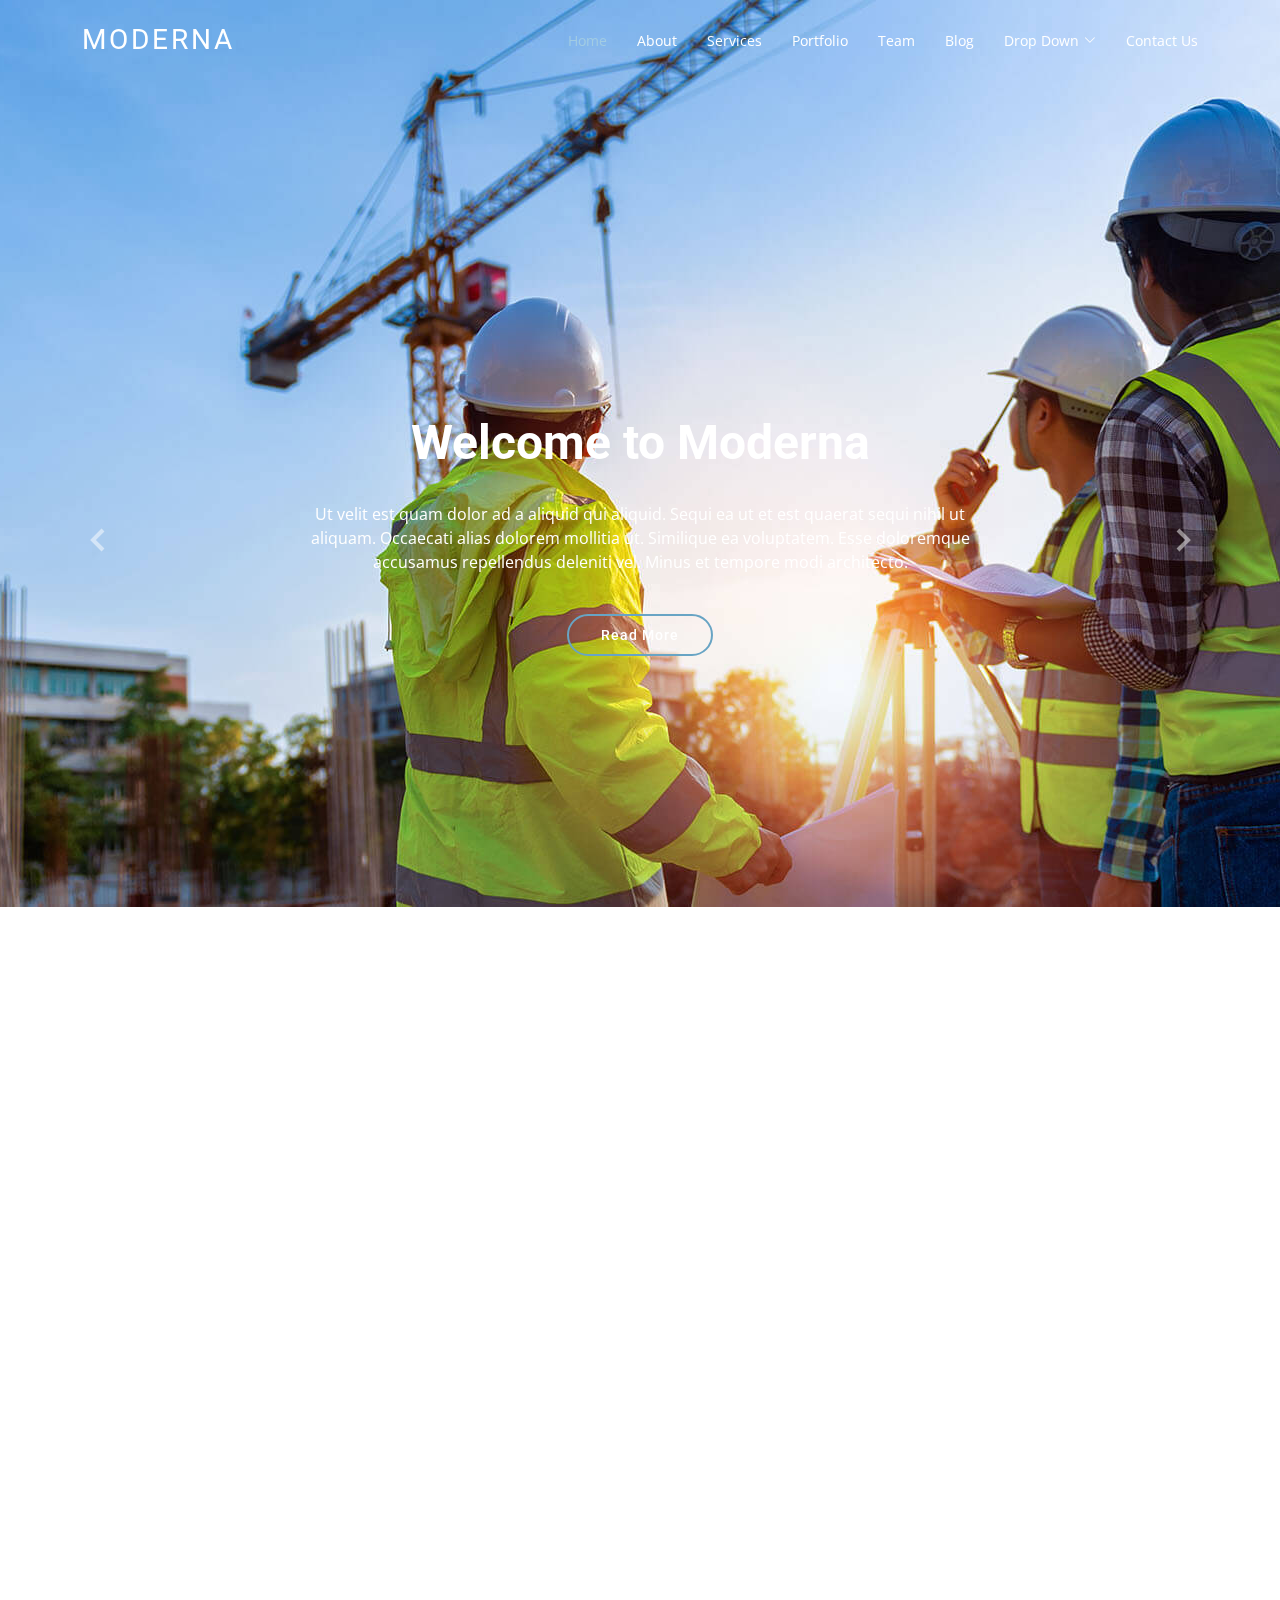
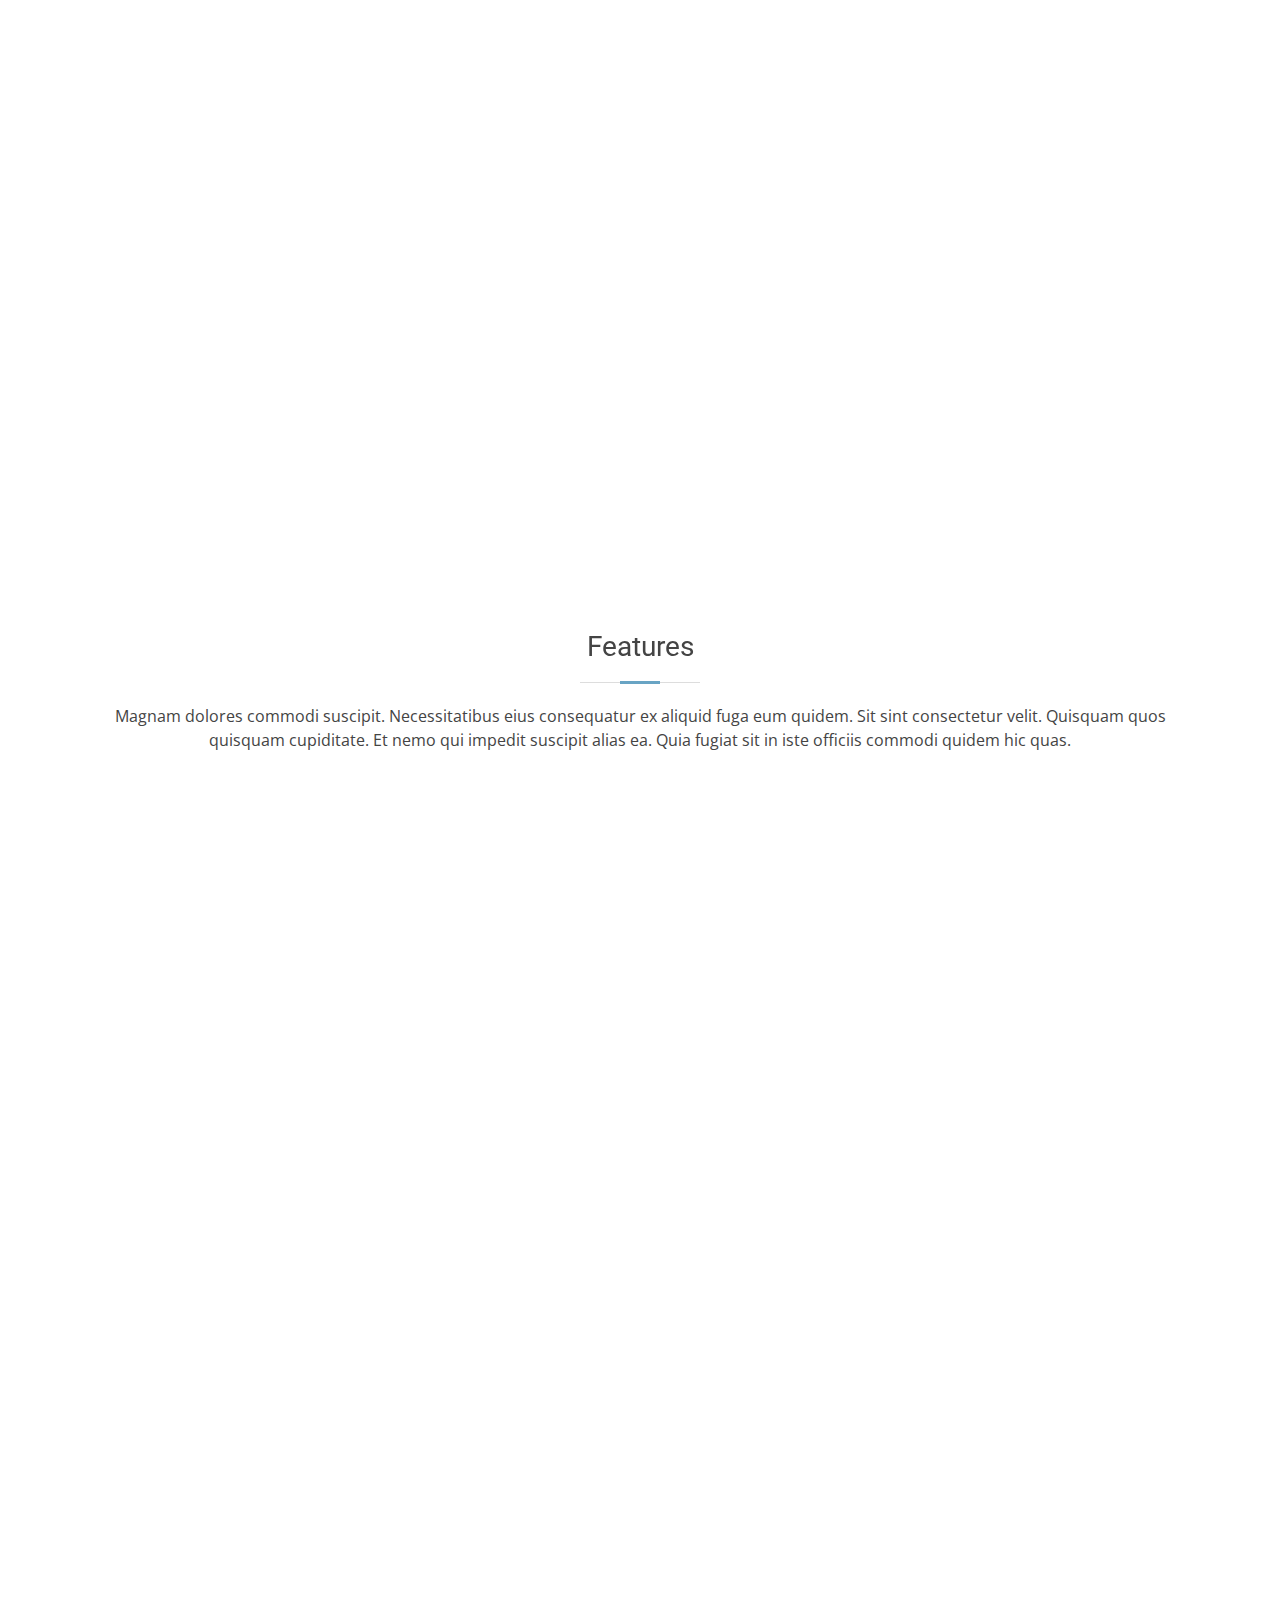
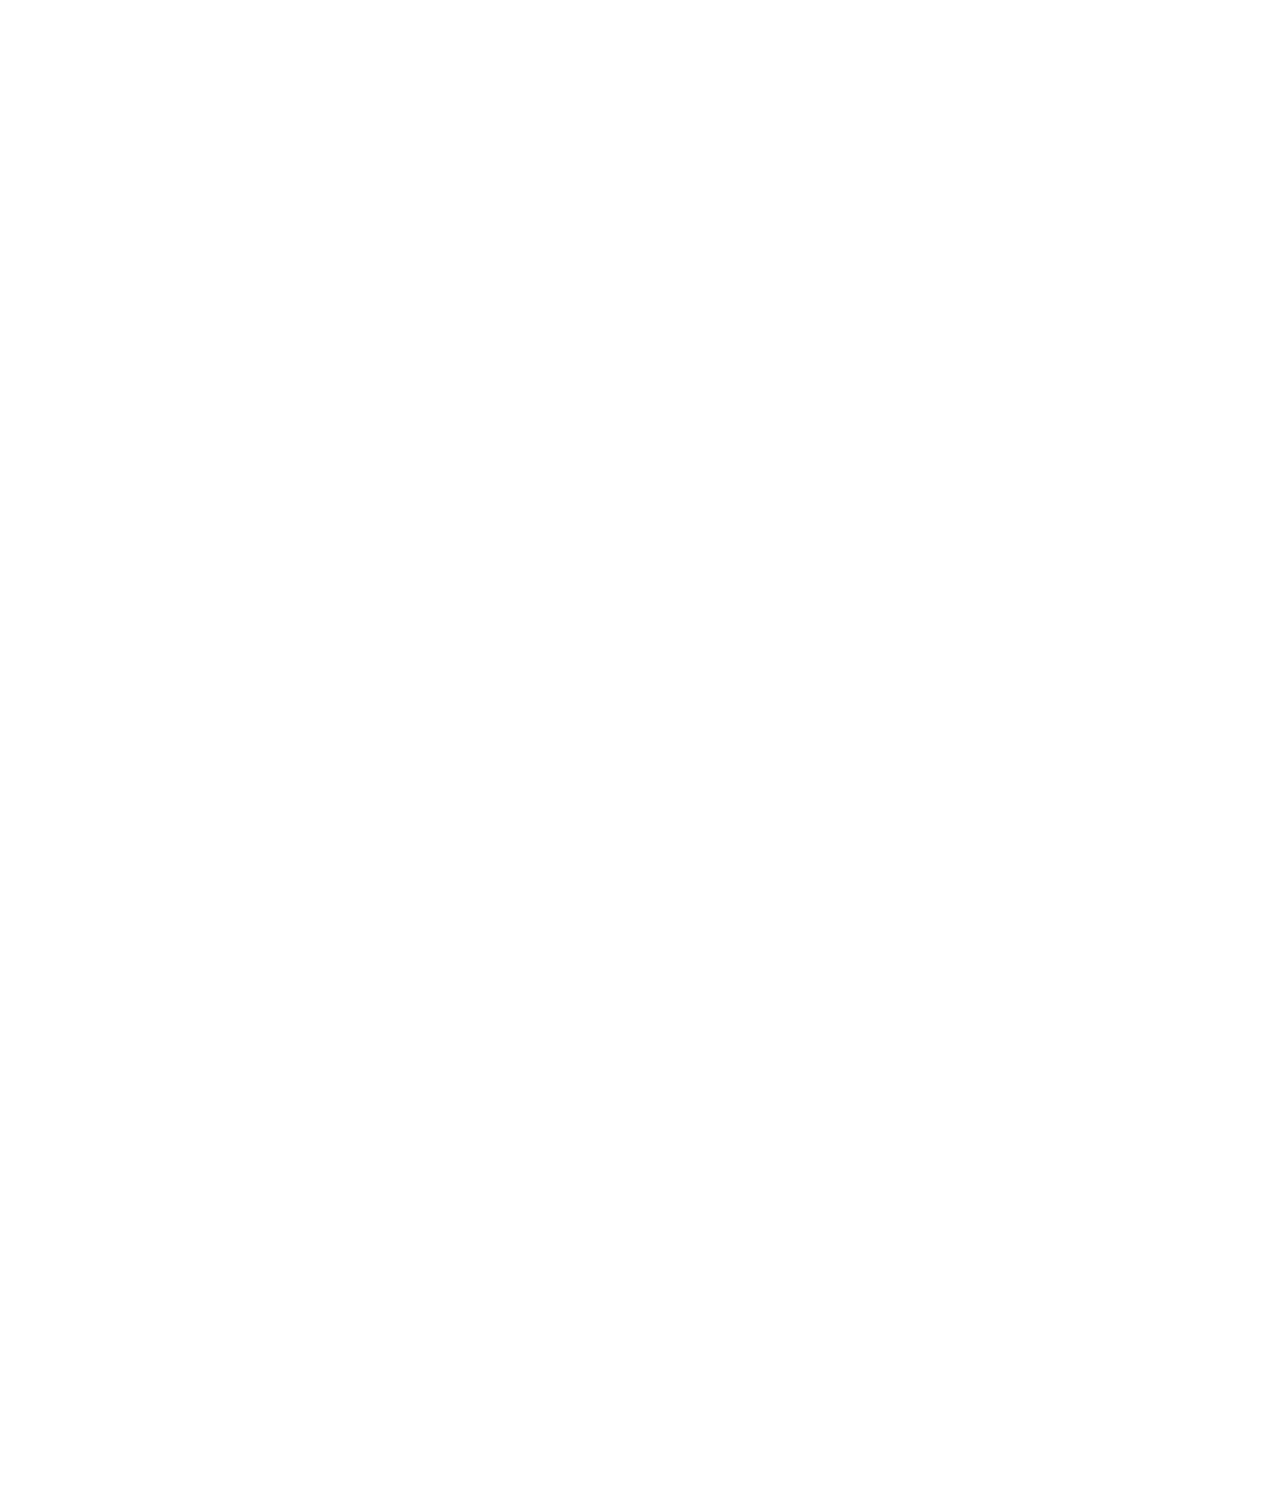
==== index.html @ b8687c57 "init setup" ====
<!DOCTYPE html>
<html lang="en">

<head>
  <meta charset="utf-8">
  <meta content="width=device-width, initial-scale=1.0" name="viewport">

  <title>Moderna Bootstrap Template - Index</title>
  <meta content="" name="description">
  <meta content="" name="keywords">

  <!-- Favicons -->
  <link href="assets/img/favicon.png" rel="icon">
  <link href="assets/img/apple-touch-icon.png" rel="apple-touch-icon">

  <!-- Google Fonts -->
  <link href="https://fonts.googleapis.com/css?family=Open+Sans:300,300i,400,400i,600,600i,700,700i|Roboto:300,300i,400,400i,500,500i,700,700i&display=swap" rel="stylesheet">

  <!-- Vendor CSS Files -->
  <link href="assets/vendor/animate.css/animate.min.css" rel="stylesheet">
  <link href="assets/vendor/aos/aos.css" rel="stylesheet">
  <link href="assets/vendor/bootstrap/css/bootstrap.min.css" rel="stylesheet">
  <link href="assets/vendor/bootstrap-icons/bootstrap-icons.css" rel="stylesheet">
  <link href="assets/vendor/boxicons/css/boxicons.min.css" rel="stylesheet">
  <link href="assets/vendor/glightbox/css/glightbox.min.css" rel="stylesheet">
  <link href="assets/vendor/swiper/swiper-bundle.min.css" rel="stylesheet">

  <!-- Template Main CSS File -->
  <link href="assets/css/style.css" rel="stylesheet">

  <!-- =======================================================
  * Template Name: Moderna
  * Updated: Jan 29 2024 with Bootstrap v5.3.2
  * Template URL: https://bootstrapmade.com/free-bootstrap-template-corporate-moderna/
  * Author: BootstrapMade.com
  * License: https://bootstrapmade.com/license/
  ======================================================== -->
</head>

<body>

  <!-- ======= Header ======= -->
  <header id="header" class="fixed-top d-flex align-items-center header-transparent">
    <div class="container d-flex justify-content-between align-items-center">

      <div class="logo">
        <h1 class="text-light"><a href="index.html"><span>Moderna</span></a></h1>
        <!-- Uncomment below if you prefer to use an image logo -->
        <!-- <a href="index.html"><img src="assets/img/logo.png" alt="" class="img-fluid"></a>-->
      </div>

      <nav id="navbar" class="navbar">
        <ul>
          <li><a class="active " href="index.html">Home</a></li>
          <li><a href="about.html">About</a></li>
          <li><a href="services.html">Services</a></li>
          <li><a href="portfolio.html">Portfolio</a></li>
          <li><a href="team.html">Team</a></li>
          <li><a href="blog.html">Blog</a></li>
          <li class="dropdown"><a href="#"><span>Drop Down</span> <i class="bi bi-chevron-down"></i></a>
            <ul>
              <li><a href="#">Drop Down 1</a></li>
              <li class="dropdown"><a href="#"><span>Deep Drop Down</span> <i class="bi bi-chevron-right"></i></a>
                <ul>
                  <li><a href="#">Deep Drop Down 1</a></li>
                  <li><a href="#">Deep Drop Down 2</a></li>
                  <li><a href="#">Deep Drop Down 3</a></li>
                  <li><a href="#">Deep Drop Down 4</a></li>
                  <li><a href="#">Deep Drop Down 5</a></li>
                </ul>
              </li>
              <li><a href="#">Drop Down 2</a></li>
              <li><a href="#">Drop Down 3</a></li>
              <li><a href="#">Drop Down 4</a></li>
            </ul>
          </li>
          <li><a href="contact.html">Contact Us</a></li>
        </ul>
        <i class="bi bi-list mobile-nav-toggle"></i>
      </nav><!-- .navbar -->

    </div>
  </header><!-- End Header -->

  <!-- ======= Hero Section ======= -->
  <section id="hero" class="d-flex justify-cntent-center align-items-center">
    <div id="heroCarousel" class="container carousel carousel-fade" data-bs-ride="carousel" data-bs-interval="5000">

      <!-- Slide 1 -->
      <div class="carousel-item active">
        <div class="carousel-container">
          <h2 class="animate__animated animate__fadeInDown">Welcome to <span>Moderna</span></h2>
          <p class="animate__animated animate__fadeInUp">Ut velit est quam dolor ad a aliquid qui aliquid. Sequi ea ut et est quaerat sequi nihil ut aliquam. Occaecati alias dolorem mollitia ut. Similique ea voluptatem. Esse doloremque accusamus repellendus deleniti vel. Minus et tempore modi architecto.</p>
          <a href="" class="btn-get-started animate__animated animate__fadeInUp">Read More</a>
        </div>
      </div>

      <!-- Slide 2 -->
      <div class="carousel-item">
        <div class="carousel-container">
          <h2 class="animate__animated animate__fadeInDown">Lorem Ipsum Dolor</h2>
          <p class="animate__animated animate__fadeInUp">Ut velit est quam dolor ad a aliquid qui aliquid. Sequi ea ut et est quaerat sequi nihil ut aliquam. Occaecati alias dolorem mollitia ut. Similique ea voluptatem. Esse doloremque accusamus repellendus deleniti vel. Minus et tempore modi architecto.</p>
          <a href="" class="btn-get-started animate__animated animate__fadeInUp">Read More</a>
        </div>
      </div>

      <!-- Slide 3 -->
      <div class="carousel-item">
        <div class="carousel-container">
          <h2 class="animate__animated animate__fadeInDown">Sequi ea ut et est quaerat</h2>
          <p class="animate__animated animate__fadeInUp">Ut velit est quam dolor ad a aliquid qui aliquid. Sequi ea ut et est quaerat sequi nihil ut aliquam. Occaecati alias dolorem mollitia ut. Similique ea voluptatem. Esse doloremque accusamus repellendus deleniti vel. Minus et tempore modi architecto.</p>
          <a href="" class="btn-get-started animate__animated animate__fadeInUp">Read More</a>
        </div>
      </div>

      <a class="carousel-control-prev" href="#heroCarousel" role="button" data-bs-slide="prev">
        <span class="carousel-control-prev-icon bx bx-chevron-left" aria-hidden="true"></span>
      </a>

      <a class="carousel-control-next" href="#heroCarousel" role="button" data-bs-slide="next">
        <span class="carousel-control-next-icon bx bx-chevron-right" aria-hidden="true"></span>
      </a>

    </div>
  </section><!-- End Hero -->

  <main id="main">

    <!-- ======= Services Section ======= -->
    <section class="services">
      <div class="container">

        <div class="row">
          <div class="col-md-6 col-lg-3 d-flex align-items-stretch" data-aos="fade-up">
            <div class="icon-box icon-box-pink">
              <div class="icon"><i class="bx bxl-dribbble"></i></div>
              <h4 class="title"><a href="">Lorem Ipsum</a></h4>
              <p class="description">Voluptatum deleniti atque corrupti quos dolores et quas molestias excepturi sint occaecati cupiditate non provident</p>
            </div>
          </div>

          <div class="col-md-6 col-lg-3 d-flex align-items-stretch" data-aos="fade-up" data-aos-delay="100">
            <div class="icon-box icon-box-cyan">
              <div class="icon"><i class="bx bx-file"></i></div>
              <h4 class="title"><a href="">Sed ut perspiciatis</a></h4>
              <p class="description">Duis aute irure dolor in reprehenderit in voluptate velit esse cillum dolore eu fugiat nulla pariatur</p>
            </div>
          </div>

          <div class="col-md-6 col-lg-3 d-flex align-items-stretch" data-aos="fade-up" data-aos-delay="200">
            <div class="icon-box icon-box-green">
              <div class="icon"><i class="bx bx-tachometer"></i></div>
              <h4 class="title"><a href="">Magni Dolores</a></h4>
              <p class="description">Excepteur sint occaecat cupidatat non proident, sunt in culpa qui officia deserunt mollit anim id est laborum</p>
            </div>
          </div>

          <div class="col-md-6 col-lg-3 d-flex align-items-stretch" data-aos="fade-up" data-aos-delay="200">
            <div class="icon-box icon-box-blue">
              <div class="icon"><i class="bx bx-world"></i></div>
              <h4 class="title"><a href="">Nemo Enim</a></h4>
              <p class="description">At vero eos et accusamus et iusto odio dignissimos ducimus qui blanditiis praesentium voluptatum deleniti atque</p>
            </div>
          </div>

        </div>

      </div>
    </section><!-- End Services Section -->

    <!-- ======= Why Us Section ======= -->
    <section class="why-us section-bg" data-aos="fade-up" date-aos-delay="200">
      <div class="container">

        <div class="row">
          <div class="col-lg-6 video-box">
            <img src="assets/img/why-us.jpg" class="img-fluid" alt="">
            <a href="https://www.youtube.com/watch?v=jDDaplaOz7Q" class="venobox play-btn mb-4" data-vbtype="video" data-autoplay="true"></a>
          </div>

          <div class="col-lg-6 d-flex flex-column justify-content-center p-5">

            <div class="icon-box">
              <div class="icon"><i class="bx bx-fingerprint"></i></div>
              <h4 class="title"><a href="">Lorem Ipsum</a></h4>
              <p class="description">Voluptatum deleniti atque corrupti quos dolores et quas molestias excepturi sint occaecati cupiditate non provident</p>
            </div>

            <div class="icon-box">
              <div class="icon"><i class="bx bx-gift"></i></div>
              <h4 class="title"><a href="">Nemo Enim</a></h4>
              <p class="description">At vero eos et accusamus et iusto odio dignissimos ducimus qui blanditiis praesentium voluptatum deleniti atque</p>
            </div>

          </div>
        </div>

      </div>
    </section><!-- End Why Us Section -->

    <!-- ======= Features Section ======= -->
    <section class="features">
      <div class="container">

        <div class="section-title">
          <h2>Features</h2>
          <p>Magnam dolores commodi suscipit. Necessitatibus eius consequatur ex aliquid fuga eum quidem. Sit sint consectetur velit. Quisquam quos quisquam cupiditate. Et nemo qui impedit suscipit alias ea. Quia fugiat sit in iste officiis commodi quidem hic quas.</p>
        </div>

        <div class="row" data-aos="fade-up">
          <div class="col-md-5">
            <img src="assets/img/features-1.svg" class="img-fluid" alt="">
          </div>
          <div class="col-md-7 pt-4">
            <h3>Voluptatem dignissimos provident quasi corporis voluptates sit assumenda.</h3>
            <p class="fst-italic">
              Lorem ipsum dolor sit amet, consectetur adipiscing elit, sed do eiusmod tempor incididunt ut labore et dolore
              magna aliqua.
            </p>
            <ul>
              <li><i class="bi bi-check"></i> Ullamco laboris nisi ut aliquip ex ea commodo consequat.</li>
              <li><i class="bi bi-check"></i> Duis aute irure dolor in reprehenderit in voluptate velit.</li>
            </ul>
          </div>
        </div>

        <div class="row" data-aos="fade-up">
          <div class="col-md-5 order-1 order-md-2">
            <img src="assets/img/features-2.svg" class="img-fluid" alt="">
          </div>
          <div class="col-md-7 pt-5 order-2 order-md-1">
            <h3>Corporis temporibus maiores provident</h3>
            <p class="fst-italic">
              Lorem ipsum dolor sit amet, consectetur adipiscing elit, sed do eiusmod tempor incididunt ut labore et dolore
              magna aliqua.
            </p>
            <p>
              Ullamco laboris nisi ut aliquip ex ea commodo consequat. Duis aute irure dolor in reprehenderit in voluptate
              velit esse cillum dolore eu fugiat nulla pariatur. Excepteur sint occaecat cupidatat non proident, sunt in
              culpa qui officia deserunt mollit anim id est laborum
            </p>
          </div>
        </div>

        <div class="row" data-aos="fade-up">
          <div class="col-md-5">
            <img src="assets/img/features-3.svg" class="img-fluid" alt="">
          </div>
          <div class="col-md-7 pt-5">
            <h3>Sunt consequatur ad ut est nulla consectetur reiciendis animi voluptas</h3>
            <p>Cupiditate placeat cupiditate placeat est ipsam culpa. Delectus quia minima quod. Sunt saepe odit aut quia voluptatem hic voluptas dolor doloremque.</p>
            <ul>
              <li><i class="bi bi-check"></i> Ullamco laboris nisi ut aliquip ex ea commodo consequat.</li>
              <li><i class="bi bi-check"></i> Duis aute irure dolor in reprehenderit in voluptate velit.</li>
              <li><i class="bi bi-check"></i> Facilis ut et voluptatem aperiam. Autem soluta ad fugiat.</li>
            </ul>
          </div>
        </div>

        <div class="row" data-aos="fade-up">
          <div class="col-md-5 order-1 order-md-2">
            <img src="assets/img/features-4.svg" class="img-fluid" alt="">
          </div>
          <div class="col-md-7 pt-5 order-2 order-md-1">
            <h3>Quas et necessitatibus eaque impedit ipsum animi consequatur incidunt in</h3>
            <p class="fst-italic">
              Lorem ipsum dolor sit amet, consectetur adipiscing elit, sed do eiusmod tempor incididunt ut labore et dolore
              magna aliqua.
            </p>
            <p>
              Ullamco laboris nisi ut aliquip ex ea commodo consequat. Duis aute irure dolor in reprehenderit in voluptate
              velit esse cillum dolore eu fugiat nulla pariatur. Excepteur sint occaecat cupidatat non proident, sunt in
              culpa qui officia deserunt mollit anim id est laborum
            </p>
          </div>
        </div>

      </div>
    </section><!-- End Features Section -->

  </main><!-- End #main -->

  <!-- ======= Footer ======= -->
  <footer id="footer" data-aos="fade-up" data-aos-easing="ease-in-out" data-aos-duration="500">

    <div class="footer-newsletter">
      <div class="container">
        <div class="row">
          <div class="col-lg-6">
            <h4>Our Newsletter</h4>
            <p>Tamen quem nulla quae legam multos aute sint culpa legam noster magna</p>
          </div>
          <div class="col-lg-6">
            <form action="" method="post">
              <input type="email" name="email"><input type="submit" value="Subscribe">
            </form>
          </div>
        </div>
      </div>
    </div>

    <div class="footer-top">
      <div class="container">
        <div class="row">

          <div class="col-lg-3 col-md-6 footer-links">
            <h4>Useful Links</h4>
            <ul>
              <li><i class="bx bx-chevron-right"></i> <a href="#">Home</a></li>
              <li><i class="bx bx-chevron-right"></i> <a href="#">About us</a></li>
              <li><i class="bx bx-chevron-right"></i> <a href="#">Services</a></li>
              <li><i class="bx bx-chevron-right"></i> <a href="#">Terms of service</a></li>
              <li><i class="bx bx-chevron-right"></i> <a href="#">Privacy policy</a></li>
            </ul>
          </div>

          <div class="col-lg-3 col-md-6 footer-links">
            <h4>Our Services</h4>
            <ul>
              <li><i class="bx bx-chevron-right"></i> <a href="#">Web Design</a></li>
              <li><i class="bx bx-chevron-right"></i> <a href="#">Web Development</a></li>
              <li><i class="bx bx-chevron-right"></i> <a href="#">Product Management</a></li>
              <li><i class="bx bx-chevron-right"></i> <a href="#">Marketing</a></li>
              <li><i class="bx bx-chevron-right"></i> <a href="#">Graphic Design</a></li>
            </ul>
          </div>

          <div class="col-lg-3 col-md-6 footer-contact">
            <h4>Contact Us</h4>
            <p>
              A108 Adam Street <br>
              New York, NY 535022<br>
              United States <br><br>
              <strong>Phone:</strong> +1 5589 55488 55<br>
              <strong>Email:</strong> info@example.com<br>
            </p>

          </div>

          <div class="col-lg-3 col-md-6 footer-info">
            <h3>About Moderna</h3>
            <p>Cras fermentum odio eu feugiat lide par naso tierra. Justo eget nada terra videa magna derita valies darta donna mare fermentum iaculis eu non diam phasellus.</p>
            <div class="social-links mt-3">
              <a href="#" class="twitter"><i class="bx bxl-twitter"></i></a>
              <a href="#" class="facebook"><i class="bx bxl-facebook"></i></a>
              <a href="#" class="instagram"><i class="bx bxl-instagram"></i></a>
              <a href="#" class="linkedin"><i class="bx bxl-linkedin"></i></a>
            </div>
          </div>

        </div>
      </div>
    </div>

    <div class="container">
      <div class="copyright">
        &copy; Copyright <strong><span>Moderna</span></strong>. All Rights Reserved
      </div>
      <div class="credits">
        <!-- All the links in the footer should remain intact. -->
        <!-- You can delete the links only if you purchased the pro version. -->
        <!-- Licensing information: https://bootstrapmade.com/license/ -->
        <!-- Purchase the pro version with working PHP/AJAX contact form: https://bootstrapmade.com/free-bootstrap-template-corporate-moderna/ -->
        Designed by <a href="https://bootstrapmade.com/">BootstrapMade</a>
      </div>
    </div>
  </footer><!-- End Footer -->

  <a href="#" class="back-to-top d-flex align-items-center justify-content-center"><i class="bi bi-arrow-up-short"></i></a>

  <!-- Vendor JS Files -->
  <script src="assets/vendor/purecounter/purecounter_vanilla.js"></script>
  <script src="assets/vendor/aos/aos.js"></script>
  <script src="assets/vendor/bootstrap/js/bootstrap.bundle.min.js"></script>
  <script src="assets/vendor/glightbox/js/glightbox.min.js"></script>
  <script src="assets/vendor/isotope-layout/isotope.pkgd.min.js"></script>
  <script src="assets/vendor/swiper/swiper-bundle.min.js"></script>
  <script src="assets/vendor/waypoints/noframework.waypoints.js"></script>
  <script src="assets/vendor/php-email-form/validate.js"></script>

  <!-- Template Main JS File -->
  <script src="assets/js/main.js"></script>

</body>

</html>
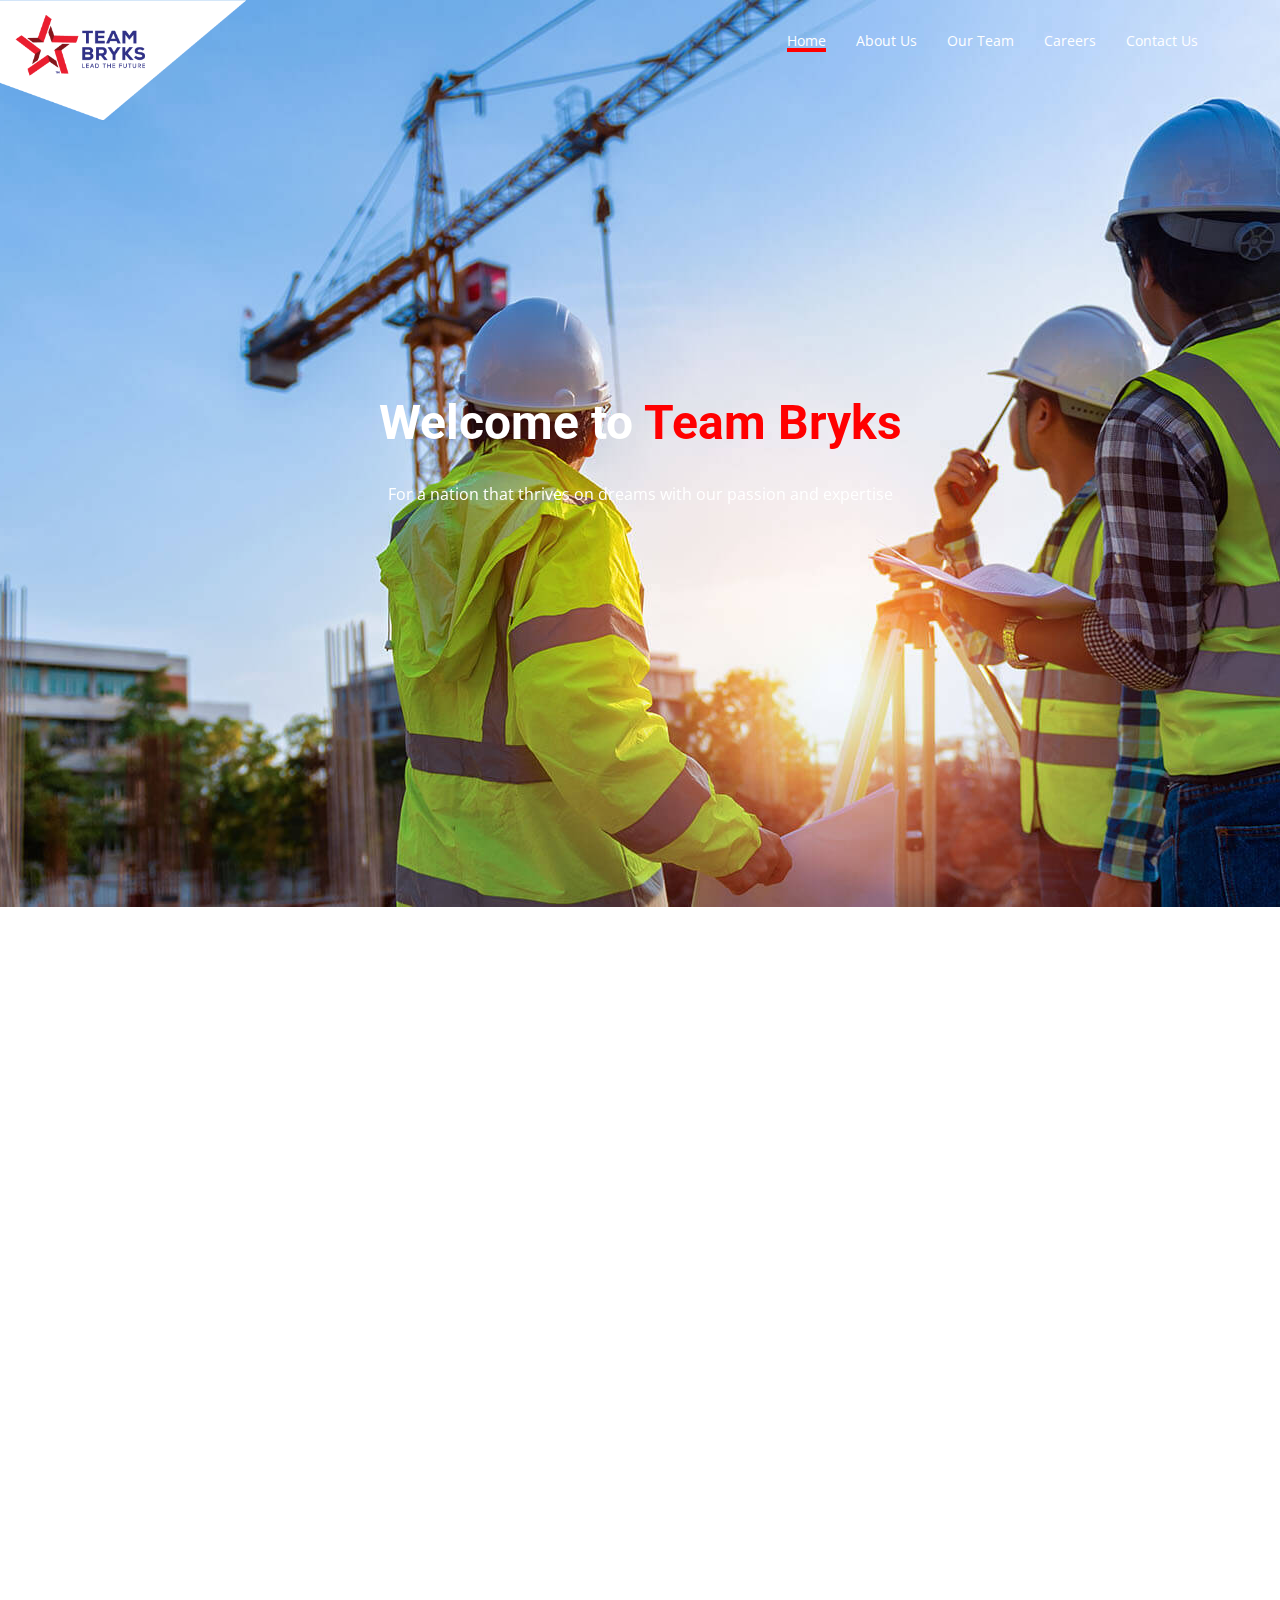
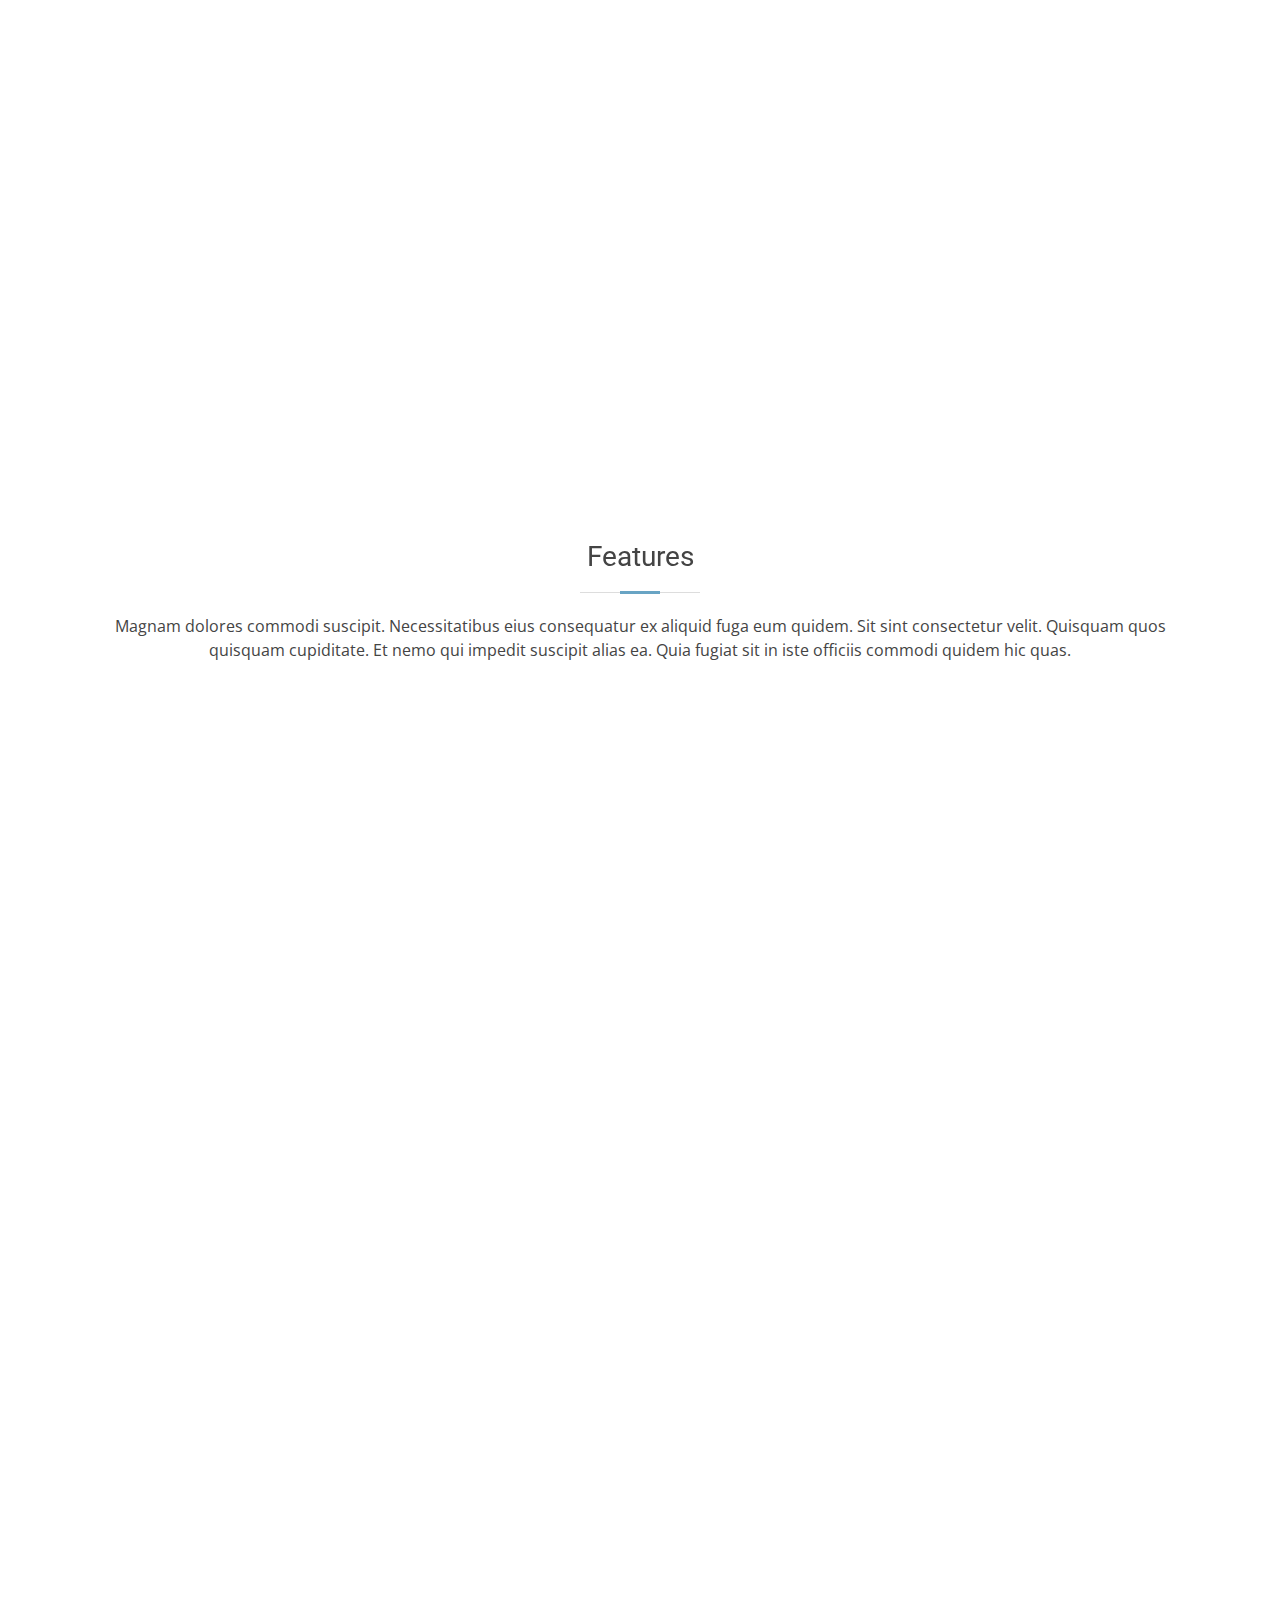
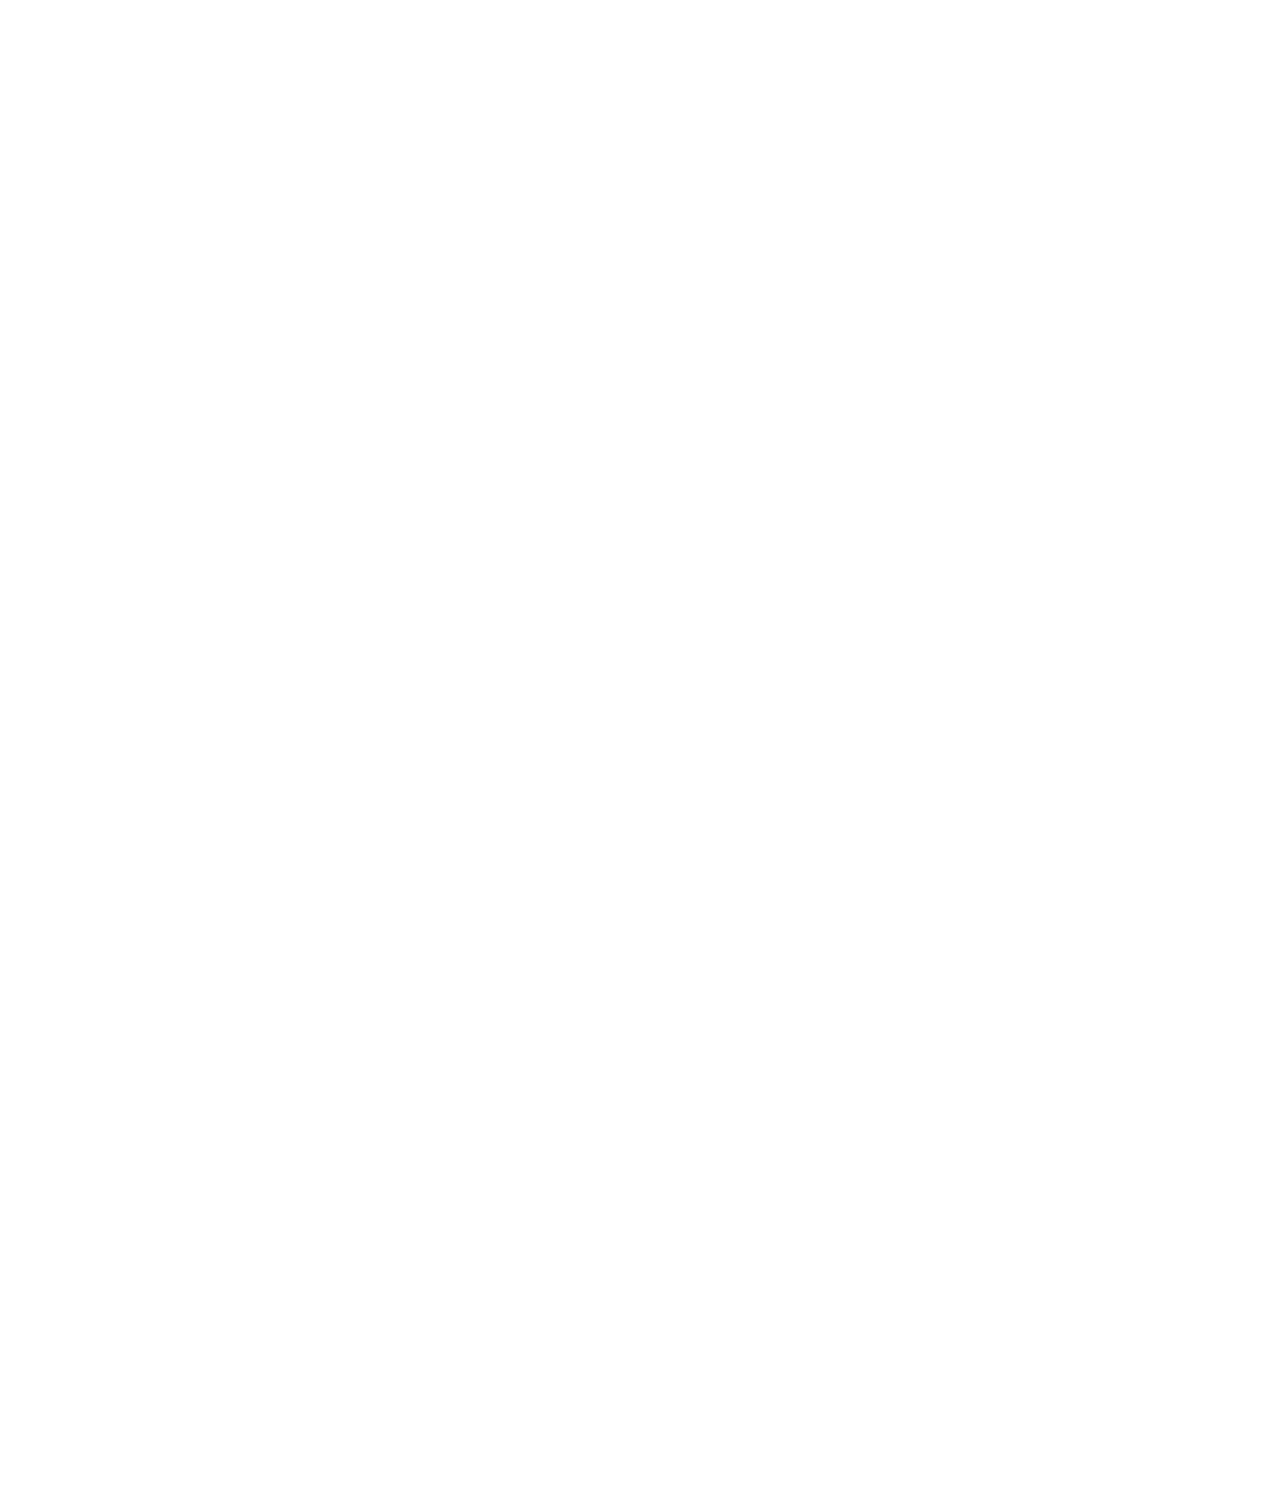
==== commit d972e2d3: "latttest changes" ====
--- a/index.html
+++ b/index.html
@@ -24,6 +24,17 @@
   <link href="assets/vendor/boxicons/css/boxicons.min.css" rel="stylesheet">
   <link href="assets/vendor/glightbox/css/glightbox.min.css" rel="stylesheet">
   <link href="assets/vendor/swiper/swiper-bundle.min.css" rel="stylesheet">
+  <script src="https://code.jquery.com/jquery-3.5.1.slim.min.js"></script>
+<script src="https://cdnjs.cloudflare.com/ajax/libs/popper.js/1.16.1/umd/popper.min.js"></script>
+<script src="https://stackpath.bootstrapcdn.com/bootstrap/4.5.2/js/bootstrap.min.js"></script>
+<script src="script.js"></script>
+
+<script>
+  $('.carousel').carousel({
+  interval: 2000 // Adjust the interval (in milliseconds) as needed
+})
+</script>
+
 
   <!-- Template Main CSS File -->
   <link href="assets/css/style.css" rel="stylesheet">
@@ -44,82 +55,56 @@
     <div class="container d-flex justify-content-between align-items-center">
 
       <div class="logo">
-        <h1 class="text-light"><a href="index.html"><span>Moderna</span></a></h1>
-        <!-- Uncomment below if you prefer to use an image logo -->
-        <!-- <a href="index.html"><img src="assets/img/logo.png" alt="" class="img-fluid"></a>-->
+        <h1><img src="assets/img/Logo.png" class="img-fluid"></a></h1>
       </div>
 
       <nav id="navbar" class="navbar">
         <ul>
-          <li><a class="active " href="index.html">Home</a></li>
-          <li><a href="about.html">About</a></li>
-          <li><a href="services.html">Services</a></li>
-          <li><a href="portfolio.html">Portfolio</a></li>
-          <li><a href="team.html">Team</a></li>
-          <li><a href="blog.html">Blog</a></li>
-          <li class="dropdown"><a href="#"><span>Drop Down</span> <i class="bi bi-chevron-down"></i></a>
-            <ul>
-              <li><a href="#">Drop Down 1</a></li>
-              <li class="dropdown"><a href="#"><span>Deep Drop Down</span> <i class="bi bi-chevron-right"></i></a>
-                <ul>
-                  <li><a href="#">Deep Drop Down 1</a></li>
-                  <li><a href="#">Deep Drop Down 2</a></li>
-                  <li><a href="#">Deep Drop Down 3</a></li>
-                  <li><a href="#">Deep Drop Down 4</a></li>
-                  <li><a href="#">Deep Drop Down 5</a></li>
-                </ul>
-              </li>
-              <li><a href="#">Drop Down 2</a></li>
-              <li><a href="#">Drop Down 3</a></li>
-              <li><a href="#">Drop Down 4</a></li>
-            </ul>
-          </li>
+          <li><a class="active "  href="index.html">Home</a></li>
+          <li><a href="about.html">About Us</a></li>
+          <li><a href="team1.html">Our Team</a></li>
+          <li><a href="contact.html">Careers</a></li>
           <li><a href="contact.html">Contact Us</a></li>
         </ul>
         <i class="bi bi-list mobile-nav-toggle"></i>
-      </nav><!-- .navbar -->
+      </nav>
+      <!-- .navbar -->
 
     </div>
   </header><!-- End Header -->
 
   <!-- ======= Hero Section ======= -->
   <section id="hero" class="d-flex justify-cntent-center align-items-center">
-    <div id="heroCarousel" class="container carousel carousel-fade" data-bs-ride="carousel" data-bs-interval="5000">
+    <div id="heroCarousel" class="container carousel carousel-fade" data-bs-ride="carousel"  data-bs-interval="5000">
 
       <!-- Slide 1 -->
       <div class="carousel-item active">
         <div class="carousel-container">
-          <h2 class="animate__animated animate__fadeInDown">Welcome to <span>Moderna</span></h2>
-          <p class="animate__animated animate__fadeInUp">Ut velit est quam dolor ad a aliquid qui aliquid. Sequi ea ut et est quaerat sequi nihil ut aliquam. Occaecati alias dolorem mollitia ut. Similique ea voluptatem. Esse doloremque accusamus repellendus deleniti vel. Minus et tempore modi architecto.</p>
-          <a href="" class="btn-get-started animate__animated animate__fadeInUp">Read More</a>
+          <h2 class="animate__animated animate__fadeInDown">Welcome to <span style="color:red;"style="color:black;">Team Bryks</span></h2>
+          <p class="animate__animated animate__fadeInUp">For a nation that thrives on dreams with our passion and expertise</p>
+
         </div>
       </div>
 
       <!-- Slide 2 -->
       <div class="carousel-item">
         <div class="carousel-container">
-          <h2 class="animate__animated animate__fadeInDown">Lorem Ipsum Dolor</h2>
-          <p class="animate__animated animate__fadeInUp">Ut velit est quam dolor ad a aliquid qui aliquid. Sequi ea ut et est quaerat sequi nihil ut aliquam. Occaecati alias dolorem mollitia ut. Similique ea voluptatem. Esse doloremque accusamus repellendus deleniti vel. Minus et tempore modi architecto.</p>
-          <a href="" class="btn-get-started animate__animated animate__fadeInUp">Read More</a>
+          <h2 class="animate__animated animate__fadeInDown">Navigating Disruption with <span style="color:red;"style="color:black;">Innovation</span></h2>
+          <p class="animate__animated animate__fadeInUp">With our enthusiastic and dedicated team committed to excellence
+          </p>
+  
         </div>
       </div>
 
       <!-- Slide 3 -->
       <div class="carousel-item">
         <div class="carousel-container">
-          <h2 class="animate__animated animate__fadeInDown">Sequi ea ut et est quaerat</h2>
-          <p class="animate__animated animate__fadeInUp">Ut velit est quam dolor ad a aliquid qui aliquid. Sequi ea ut et est quaerat sequi nihil ut aliquam. Occaecati alias dolorem mollitia ut. Similique ea voluptatem. Esse doloremque accusamus repellendus deleniti vel. Minus et tempore modi architecto.</p>
-          <a href="" class="btn-get-started animate__animated animate__fadeInUp">Read More</a>
-        </div>
-      </div>
-
-      <a class="carousel-control-prev" href="#heroCarousel" role="button" data-bs-slide="prev">
-        <span class="carousel-control-prev-icon bx bx-chevron-left" aria-hidden="true"></span>
-      </a>
-
-      <a class="carousel-control-next" href="#heroCarousel" role="button" data-bs-slide="next">
-        <span class="carousel-control-next-icon bx bx-chevron-right" aria-hidden="true"></span>
-      </a>
+          <h2 class="animate__animated animate__fadeInDown">Building a Better <span style="color:red;"style="color:black;"> Tomorrow</span></h2>
+          <p class="animate__animated animate__fadeInUp">With quality engineering solutions to deliver world-class infrastructures</p>
+        </div>
+      </div>
+
+     
 
     </div>
   </section><!-- End Hero -->
@@ -175,7 +160,7 @@
         <div class="row">
           <div class="col-lg-6 video-box">
             <img src="assets/img/why-us.jpg" class="img-fluid" alt="">
-            <a href="https://www.youtube.com/watch?v=jDDaplaOz7Q" class="venobox play-btn mb-4" data-vbtype="video" data-autoplay="true"></a>
+            <a href="https://youtu.be/aO2EOlRedKQ?si=pngEqfjzDMfw0ZRI" class="venobox play-btn mb-4" data-vbtype="video" data-autoplay="true"></a>
           </div>
 
           <div class="col-lg-6 d-flex flex-column justify-content-center p-5">
--- a/assets/css/style.css
+++ b/assets/css/style.css
@@ -44,7 +44,7 @@
   right: 15px;
   bottom: 15px;
   z-index: 99999;
-  background: #68A4C4;
+  background: #68a4c4;
   width: 40px;
   height: 40px;
   border-radius: 4px;
@@ -75,17 +75,15 @@
   transition: all 0.5s;
   z-index: 997;
   transition: all 0.5s;
-  background: #1e4356;
+  position: absolute;
+  
 }
 
 #header.header-transparent {
   background: none;
 }
 
-#header.header-scrolled {
-  background: rgba(30, 67, 86, 0.8);
-  height: 60px;
-}
+
 
 #header .logo h1 {
   font-size: 28px;
@@ -104,19 +102,23 @@
 }
 
 #header .logo img {
-  position:absolute;
-
-   top:0;
-    left:0;
+  position: absolute;
+
+  top: 0;
+  left: 0;
 
   max-height: 120px;
-
 }
 
 #main {
   margin-top: 80px;
 }
 
+@media (max-width: 767px) {
+  #main {
+    margin-top: 20px;
+  }
+}
 /*--------------------------------------------------------------
 # Navigation Menu
 --------------------------------------------------------------*/
@@ -159,11 +161,11 @@
   margin-left: 5px;
 }
 
-.navbar a:hover,
+
 .navbar .active,
-.navbar .active:focus,
-.navbar li:hover>a {
-  color: #a2cce3;
+.navbar .active:focus > a {
+  color: white;
+  text-decoration: underline 4px solid red;
 }
 
 .navbar .dropdown ul {
@@ -198,11 +200,11 @@
 
 .navbar .dropdown ul a:hover,
 .navbar .dropdown ul .active:hover,
-.navbar .dropdown ul li:hover>a {
-  color: #68A4C4;
-}
-
-.navbar .dropdown:hover>ul {
+.navbar .dropdown ul li:hover > a {
+  color: #68a4c4;
+}
+
+.navbar .dropdown:hover > ul {
   opacity: 1;
   top: 100%;
   visibility: visible;
@@ -214,7 +216,7 @@
   visibility: hidden;
 }
 
-.navbar .dropdown .dropdown:hover>ul {
+.navbar .dropdown .dropdown:hover > ul {
   opacity: 1;
   top: 0;
   left: 100%;
@@ -226,7 +228,7 @@
     left: -90%;
   }
 
-  .navbar .dropdown .dropdown:hover>ul {
+  .navbar .dropdown .dropdown:hover > ul {
     left: -100%;
   }
 }
@@ -292,8 +294,8 @@
 
 .navbar-mobile a:hover,
 .navbar-mobile .active,
-.navbar-mobile li:hover>a {
-  color: #68A4C4;
+.navbar-mobile li:hover > a {
+  color: #68a4c4;
 }
 
 .navbar-mobile .getstarted,
@@ -327,11 +329,11 @@
 
 .navbar-mobile .dropdown ul a:hover,
 .navbar-mobile .dropdown ul .active:hover,
-.navbar-mobile .dropdown ul li:hover>a {
-  color: #68A4C4;
-}
-
-.navbar-mobile .dropdown>.dropdown-active {
+.navbar-mobile .dropdown ul li:hover > a {
+  color: #68a4c4;
+}
+
+.navbar-mobile .dropdown > .dropdown-active {
   display: block;
 }
 
@@ -357,8 +359,6 @@
 
   transform: translateX(-50%) rotate(0deg);
 }
-
-
 
 #hero .carousel-container {
   display: flex;
@@ -413,11 +413,11 @@
   margin: 10px;
   color: #fff;
   animation-delay: 0.8s;
-  border: 2px solid #68A4C4;
+  border: 2px solid #68a4c4;
 }
 
 #hero .btn-get-started:hover {
-  background: #68A4C4;
+  background: #68a4c4;
   color: #fff;
   text-decoration: none;
 }
@@ -440,8 +440,6 @@
 
     transform: translateX(-50%) rotate(0deg);
   }
-
-
 }
 
 @media (max-width: 575px) {
@@ -486,7 +484,12 @@
   top: 0;
   right: 0;
   bottom: 0;
-  background: linear-gradient(to right, rgba(30, 67, 86, 0.8), rgba(30, 67, 86, 0.6)), url("../img/hero-bg.jpg") center top no-repeat;
+  background: linear-gradient(
+      to right,
+      rgba(30, 67, 86, 0.8),
+      rgba(30, 67, 86, 0.6)
+    ),
+    url("../img/hero-bg.jpg") center top no-repeat;
 }
 
 #hero-no-slider h2 {
@@ -513,11 +516,11 @@
   margin: 10px;
   color: #fff;
   animation-delay: 0.8s;
-  border: 2px solid #68A4C4;
+  border: 2px solid #68a4c4;
 }
 
 #hero-no-slider .btn-get-started:hover {
-  background: #68A4C4;
+  background: #68a4c4;
   color: #fff;
   text-decoration: none;
 }
@@ -532,11 +535,11 @@
 # Sections General
 --------------------------------------------------------------*/
 section {
-  padding: 60px 0;
+   padding-bottom: 150px; 
 }
 
 .section-bg {
-  background-color:white;
+  background-color: white;
 }
 
 .section-title {
@@ -569,7 +572,7 @@
   display: block;
   width: 40px;
   height: 3px;
-  background: #68A4C4;
+  background: #68a4c4;
   bottom: 0;
   left: calc(50% - 20px);
 }
@@ -600,11 +603,11 @@
   margin: 0;
 }
 
-.breadcrumbs ol li+li {
+.breadcrumbs ol li + li {
   padding-left: 10px;
 }
 
-.breadcrumbs ol li+li::before {
+.breadcrumbs ol li + li::before {
   display: inline-block;
   padding-right: 10px;
   color: #6c757d;
@@ -673,8 +676,8 @@
   font-size: 15px;
   line-height: 28px;
   margin-bottom: 0;
-  font-weight:bold;
-  padding:0 100 100 100;
+  font-weight: bold;
+  padding: 0 100 100 100;
 }
 
 .services .icon-box-pink .icon {
@@ -729,11 +732,10 @@
 # Why Us
 --------------------------------------------------------------*/
 .why-us .container {
-
   background: #fff;
 }
 
-.why-us .icon-box+.icon-box {
+.why-us .icon-box + .icon-box {
   margin-top: 50px;
 }
 
@@ -750,12 +752,12 @@
 }
 
 .why-us .icon-box .icon i {
-  color: #68A4C4;
+  color: #68a4c4;
   font-size: 32px;
 }
 
 .why-us .icon-box:hover .icon {
-  background: #68A4C4;
+  background: #68a4c4;
 }
 
 .why-us .icon-box:hover .icon i {
@@ -776,7 +778,7 @@
 }
 
 .why-us .icon-box .title a:hover {
-  color: #68A4C4;
+  color: #68a4c4;
 }
 
 .why-us .icon-box .description {
@@ -797,7 +799,7 @@
 .why-us .play-btn {
   width: 94px;
   height: 94px;
-  background: radial-gradient(#68A4C4 50%, rgba(104, 164, 196, 0.4) 52%);
+  background: radial-gradient(#68a4c4 50%, rgba(104, 164, 196, 0.4) 52%);
   border-radius: 50%;
   display: block;
   position: absolute;
@@ -840,7 +842,7 @@
 }
 
 .why-us .play-btn:hover::after {
-  border-left: 15px solid #68A4C4;
+  border-left: 15px solid #68a4c4;
   transform: scale(20);
 }
 
@@ -876,7 +878,7 @@
 /*--------------------------------------------------------------
 # Features
 --------------------------------------------------------------*/
-.features .row+.row {
+.features .row + .row {
   margin-top: 100px;
 }
 
@@ -897,7 +899,7 @@
 .features ul i {
   font-size: 20px;
   padding-right: 4px;
-  color: #68A4C4;
+  color: #68a4c4;
 }
 
 .features p:last-child {
@@ -924,7 +926,7 @@
 .about ul i {
   font-size: 20px;
   padding-right: 4px;
-  color: #68A4C4;
+  color: #68a4c4;
 }
 
 .about p:last-child {
@@ -937,7 +939,7 @@
 .facts .counters span {
   font-size: 48px;
   display: block;
-  color: #68A4C4;
+  color: #68a4c4;
 }
 
 .facts .counters p {
@@ -1051,11 +1053,11 @@
   height: 12px;
   background-color: #fff;
   opacity: 1;
-  border: 1px solid #68A4C4;
+  border: 1px solid #68a4c4;
 }
 
 .testimonials .swiper-pagination .swiper-pagination-bullet-active {
-  background-color: #68A4C4;
+  background-color: #68a4c4;
 }
 
 /*--------------------------------------------------------------
@@ -1119,7 +1121,7 @@
 }
 
 .service-details .read-more a:hover {
-  color: #68A4C4;
+  color: #68a4c4;
 }
 
 .service-details .card:hover img {
@@ -1127,11 +1129,11 @@
 }
 
 .service-details .card:hover .card-body {
-  border-color: #68A4C4;
+  border-color: #68a4c4;
 }
 
 .service-details .card:hover .card-body .card-title a {
-  color: #68A4C4;
+  color: #68a4c4;
 }
 
 /*--------------------------------------------------------------
@@ -1157,7 +1159,7 @@
 
 .pricing h4 {
   font-size: 46px;
-  color: #68A4C4;
+  color: #68a4c4;
   font-weight: 400;
   font-family: "Open Sans", sans-serif;
   margin-bottom: 25px;
@@ -1182,7 +1184,7 @@
 }
 
 .pricing ul i {
-  color: #68A4C4;
+  color: #68a4c4;
   font-size: 18px;
   padding-right: 4px;
 }
@@ -1213,7 +1215,7 @@
 }
 
 .pricing .get-started-btn:hover {
-  background: #68A4C4;
+  background: #68a4c4;
 }
 
 .pricing .featured {
@@ -1222,7 +1224,7 @@
 }
 
 .pricing .featured .get-started-btn {
-  background: #68A4C4;
+  background: #68a4c4;
 }
 
 .pricing .featured .get-started-btn:hover {
@@ -1280,8 +1282,8 @@
 
 .portfolio #portfolio-flters li:hover,
 .portfolio #portfolio-flters li.filter-active {
-  border-color: #68A4C4;
-  color: #68A4C4;
+  border-color: #68a4c4;
+  color: #68a4c4;
 }
 
 .portfolio .portfolio-item {
@@ -1349,16 +1351,22 @@
   position: relative;
 }
 
-.portfolio-details .portfolio-details-slider .swiper-pagination .swiper-pagination-bullet {
+.portfolio-details
+  .portfolio-details-slider
+  .swiper-pagination
+  .swiper-pagination-bullet {
   width: 12px;
   height: 12px;
   background-color: #fff;
   opacity: 1;
-  border: 1px solid #68A4C4;
-}
-
-.portfolio-details .portfolio-details-slider .swiper-pagination .swiper-pagination-bullet-active {
-  background-color: #68A4C4;
+  border: 1px solid #68a4c4;
+}
+
+.portfolio-details
+  .portfolio-details-slider
+  .swiper-pagination
+  .swiper-pagination-bullet-active {
+  background-color: #68a4c4;
 }
 
 .portfolio-details .portfolio-info {
@@ -1380,7 +1388,7 @@
   font-size: 15px;
 }
 
-.portfolio-details .portfolio-info ul li+li {
+.portfolio-details .portfolio-info ul li + li {
   margin-top: 10px;
 }
 
@@ -1439,7 +1447,7 @@
 }
 
 .team .member .social a:hover {
-  color: #68A4C4;
+  color: #68a4c4;
 }
 
 .team .member .social i {
@@ -1459,7 +1467,7 @@
   text-transform: uppercase;
   font-weight: 400;
   margin-bottom: 15px;
-  color: #68A4C4;
+  color: #68a4c4;
 }
 
 .team .member .member-info p {
@@ -1469,11 +1477,7 @@
   color: #666;
 }
 
-.team .member:hover .social {
-  bottom: 0;
-  opacity: 1;
-  transition: bottom ease-in-out 0.4s;
-}
+
 
 .team .member:hover .social a,
 .team .member:hover .social i {
@@ -1498,7 +1502,7 @@
 
 .contact .info-box i {
   font-size: 32px;
-  color: #68A4C4;
+  color: #68a4c4;
   border-radius: 50%;
   padding: 8px;
   border: 2px dotted #a2cce3;
@@ -1533,7 +1537,7 @@
   font-weight: 600;
 }
 
-.contact .php-email-form .error-message br+br {
+.contact .php-email-form .error-message br + br {
   margin-top: 25px;
 }
 
@@ -1574,7 +1578,7 @@
 
 .contact .php-email-form input::focus,
 .contact .php-email-form textarea::focus {
-  background-color: #68A4C4;
+  background-color: #68a4c4;
 }
 
 .contact .php-email-form input {
@@ -1585,15 +1589,15 @@
   padding: 12px 15px;
 }
 
-.contact .php-email-form button[type=submit] {
-  background: #68A4C4;
+.contact .php-email-form button[type="submit"] {
+  background: #68a4c4;
   border: 0;
   padding: 10px 24px;
   color: #fff;
   transition: 0.4s;
 }
 
-.contact .php-email-form button[type=submit]:hover {
+.contact .php-email-form button[type="submit"]:hover {
   background: #8dbad2;
 }
 
@@ -1652,7 +1656,7 @@
 }
 
 .blog .entry .entry-title a:hover {
-  color: #68A4C4;
+  color: #68a4c4;
 }
 
 .blog .entry .entry-meta {
@@ -1669,7 +1673,7 @@
   margin: 0;
 }
 
-.blog .entry .entry-meta ul li+li {
+.blog .entry .entry-meta ul li + li {
   padding-left: 20px;
 }
 
@@ -1697,7 +1701,7 @@
 
 .blog .entry .entry-content .read-more a {
   display: inline-block;
-  background: #68A4C4;
+  background: #68a4c4;
   color: #fff;
   padding: 6px 20px;
   transition: 0.3s;
@@ -1760,7 +1764,7 @@
 }
 
 .blog .entry .entry-footer a:hover {
-  color: #68A4C4;
+  color: #68a4c4;
 }
 
 .blog .entry .entry-footer .cats {
@@ -1785,7 +1789,7 @@
   display: inline-block;
 }
 
-.blog .entry .entry-footer .tags li+li::before {
+.blog .entry .entry-footer .tags li + li::before {
   padding-right: 6px;
   color: #6c757d;
   content: ",";
@@ -1869,7 +1873,7 @@
 }
 
 .blog .blog-comments .comment h5 a:hover {
-  color: #68A4C4;
+  color: #68a4c4;
 }
 
 .blog .blog-comments .comment h5 .reply {
@@ -1970,7 +1974,7 @@
 
 .blog .blog-pagination li.active,
 .blog .blog-pagination li:hover {
-  background: #68A4C4;
+  background: #68a4c4;
 }
 
 .blog .blog-pagination li.active a,
@@ -2004,7 +2008,7 @@
   position: relative;
 }
 
-.blog .sidebar .search-form form input[type=text] {
+.blog .sidebar .search-form form input[type="text"] {
   border: 0;
   padding: 4px;
   border-radius: 4px;
@@ -2021,7 +2025,7 @@
   font-size: 16px;
   padding: 0 15px;
   margin: -1px;
-  background: #68A4C4;
+  background: #68a4c4;
   color: #fff;
   transition: 0.3s;
   border-radius: 0 4px 4px 0;
@@ -2041,7 +2045,7 @@
   padding: 0;
 }
 
-.blog .sidebar .categories ul li+li {
+.blog .sidebar .categories ul li + li {
   padding-top: 10px;
 }
 
@@ -2051,7 +2055,7 @@
 }
 
 .blog .sidebar .categories ul a:hover {
-  color: #68A4C4;
+  color: #68a4c4;
 }
 
 .blog .sidebar .categories ul a span {
@@ -2060,7 +2064,7 @@
   font-size: 14px;
 }
 
-.blog .sidebar .recent-posts .post-item+.post-item {
+.blog .sidebar .recent-posts .post-item + .post-item {
   margin-top: 15px;
 }
 
@@ -2081,7 +2085,7 @@
 }
 
 .blog .sidebar .recent-posts h4 a:hover {
-  color: #68A4C4;
+  color: #68a4c4;
 }
 
 .blog .sidebar .recent-posts time {
@@ -2117,8 +2121,8 @@
 
 .blog .sidebar .tags ul a:hover {
   color: #fff;
-  border: 1px solid #68A4C4;
-  background: #68A4C4;
+  border: 1px solid #68a4c4;
+  background: #68a4c4;
 }
 
 .blog .sidebar .tags ul a span {
@@ -2131,7 +2135,7 @@
 # Footer
 --------------------------------------------------------------*/
 #footer {
-  background: #0b212d;
+  background:#F2F2F2;
   padding: 0 0 30px 0;
   color: #fff;
   font-size: 14px;
@@ -2139,7 +2143,7 @@
 
 #footer .footer-newsletter {
   padding: 50px 0;
-  background: #0d2735;
+  background: #F2F2F2;
 }
 
 #footer .footer-newsletter h4 {
@@ -2159,13 +2163,13 @@
   border-radius: 50px;
 }
 
-#footer .footer-newsletter form input[type=email] {
+#footer .footer-newsletter form input[type="email"] {
   border: 0;
   padding: 4px;
   width: calc(100% - 100px);
 }
 
-#footer .footer-newsletter form input[type=submit] {
+#footer .footer-newsletter form input[type="submit"] {
   position: absolute;
   top: 0;
   right: 0;
@@ -2175,20 +2179,19 @@
   font-size: 16px;
   padding: 0 20px;
   margin: 3px;
-  background: #68A4C4;
+  background: #68a4c4;
   color: #fff;
   transition: 0.3s;
   border-radius: 50px;
 }
 
-#footer .footer-newsletter form input[type=submit]:hover {
+#footer .footer-newsletter form input[type="submit"]:hover {
   background: #468db3;
 }
 
 #footer .footer-top {
-  background: #0d2735;
-  border-top: 1px solid #17455e;
-  border-bottom: 1px solid #123649;
+  background: #F2F2F2;
+ 
   padding: 60px 0 30px 0;
 }
 
@@ -2229,7 +2232,7 @@
 }
 
 #footer .footer-top .social-links a:hover {
-  background: #68A4C4;
+  background: #68a4c4;
   color: #fff;
   text-decoration: none;
 }
@@ -2304,3 +2307,220 @@
   color: #a2cce3;
 }
 
+.ouPurpose {
+  height: 300px;
+  width: 100%;
+  padding: 0;
+  background-image: url("../img/our-purpose-bg.png");
+  background-size: cover;
+  background-repeat: no-repeat;
+  background-size: cover;
+}
+
+.ourPurposeHeader {
+  color: red;
+  padding-top: 3rem;
+  text-align: center;
+}
+
+.ourPurposeDes {
+  color: white;
+  padding: 0 2rem;
+  font-size: 0.9rem;
+  text-align: center;
+}
+
+
+
+#hero1 {
+  width: 100%;
+  height: 120vh;
+  overflow: hidden;
+  position: relative;
+}
+
+#hero1::after {
+  content: "";
+  position: absolute;
+  left: 50%;
+  top: 0;
+  width: 130%;
+  height: 95%;
+  background:url("../img/teamwork3.jpg") center top no-repeat;
+  z-index: 0;
+
+  transform: translateX(-50%) rotate(0deg);
+}
+
+#hero1 .carousel-container {
+  display: flex;
+  justify-content: center;
+  align-items: center;
+  flex-direction: column;
+  text-align: center;
+  bottom: 0;
+  top: 0;
+  left: 0;
+  right: 0;
+}
+
+#hero1 h2 {
+  color: #fff;
+  margin-bottom: 30px;
+  font-size: 48px;
+  font-weight: 700;
+}
+
+#hero1 p {
+  width: 80%;
+  animation-delay: 0.4s;
+  margin: 0 auto 30px auto;
+  color: #fff;
+}
+
+#hero1 .carousel-control-prev,
+#hero1 .carousel-control-next {
+  width: 10%;
+}
+
+#hero1 .carousel-control-next-icon,
+#hero1 .carousel-control-prev-icon {
+  background: none;
+  font-size: 48px;
+  line-height: 1;
+  width: auto;
+  height: auto;
+}
+
+#hero1 .btn-get-started {
+  font-family: "Roboto", sans-serif;
+  font-weight: 500;
+  font-size: 14px;
+  letter-spacing: 1px;
+  display: inline-block;
+  padding: 12px 32px;
+  border-radius: 50px;
+  transition: 0.5s;
+  line-height: 1;
+  margin: 10px;
+  color: #fff;
+  animation-delay: 0.8s;
+  border: 2px solid #68a4c4;
+}
+
+#hero1 .btn-get-started:hover {
+  background: #68a4c4;
+  color: #fff;
+  text-decoration: none;
+}
+
+@media (min-width: 1024px) {
+  #hero1 p {
+    width: 60%;
+  }
+
+  #hero1 .carousel-control-prev,
+  #hero1 .carousel-control-next {
+    width: 5%;
+  }
+}
+
+@media (max-width: 768px) {
+  #hero1::after {
+    width: 180%;
+    height: 95%;
+
+    transform: translateX(-50%) rotate(0deg);
+  }
+}
+
+@media (max-width: 575px) {
+  #hero1 h2 {
+    font-size: 30px;
+  }
+
+  #hero1::after {
+    left: 40%;
+    top: 0;
+    width: 200%;
+    height: 95%;
+
+    transform: translateX(-50%) rotate(0deg);
+  }
+
+  #hero1::before {
+    left: 50%;
+    top: 0;
+    width: 200%;
+    height: 94%;
+
+    transform: translateX(-50%) translateY(20px) rotate(4deg);
+  }
+}
+
+/*--------------------------------------------------------------
+# Hero No Slider Section
+--------------------------------------------------------------*/
+#hero1-no-slider {
+  width: 100%;
+  height: 100vh;
+  overflow: hidden;
+  position: relative;
+  text-align: center;
+}
+
+#hero1-no-slider::before {
+  content: "";
+  position: absolute;
+  left: 0;
+  top: 0;
+  right: 0;
+  bottom: 0;
+  background: linear-gradient(
+      to right,
+      rgba(30, 67, 86, 0.8),
+      rgba(30, 67, 86, 0.6)
+    ),
+    url("../img/teamwork2.jpg") center top no-repeat;
+}
+
+#hero1-no-slider h2 {
+  color: #fff;
+  margin-bottom: 15px;
+  font-size: 48px;
+  font-weight: 700;
+}
+
+#hero1-no-slider p {
+  color: #fff;
+}
+
+#hero1-no-slider .btn-get-started {
+  font-family: "Roboto", sans-serif;
+  font-weight: 500;
+  font-size: 14px;
+  letter-spacing: 1px;
+  display: inline-block;
+  padding: 12px 32px;
+  border-radius: 50px;
+  transition: 0.5s;
+  line-height: 1;
+  margin: 10px;
+  color: #fff;
+  animation-delay: 0.8s;
+  border: 2px solid #68a4c4;
+}
+
+#hero1-no-slider .btn-get-started:hover {
+  background: #68a4c4;
+  color: #fff;
+  text-decoration: none;
+}
+
+@media (max-width: 575px) {
+  #hero1-no-slider h2 {
+    font-size: 30px;
+  }
+}
+
+
